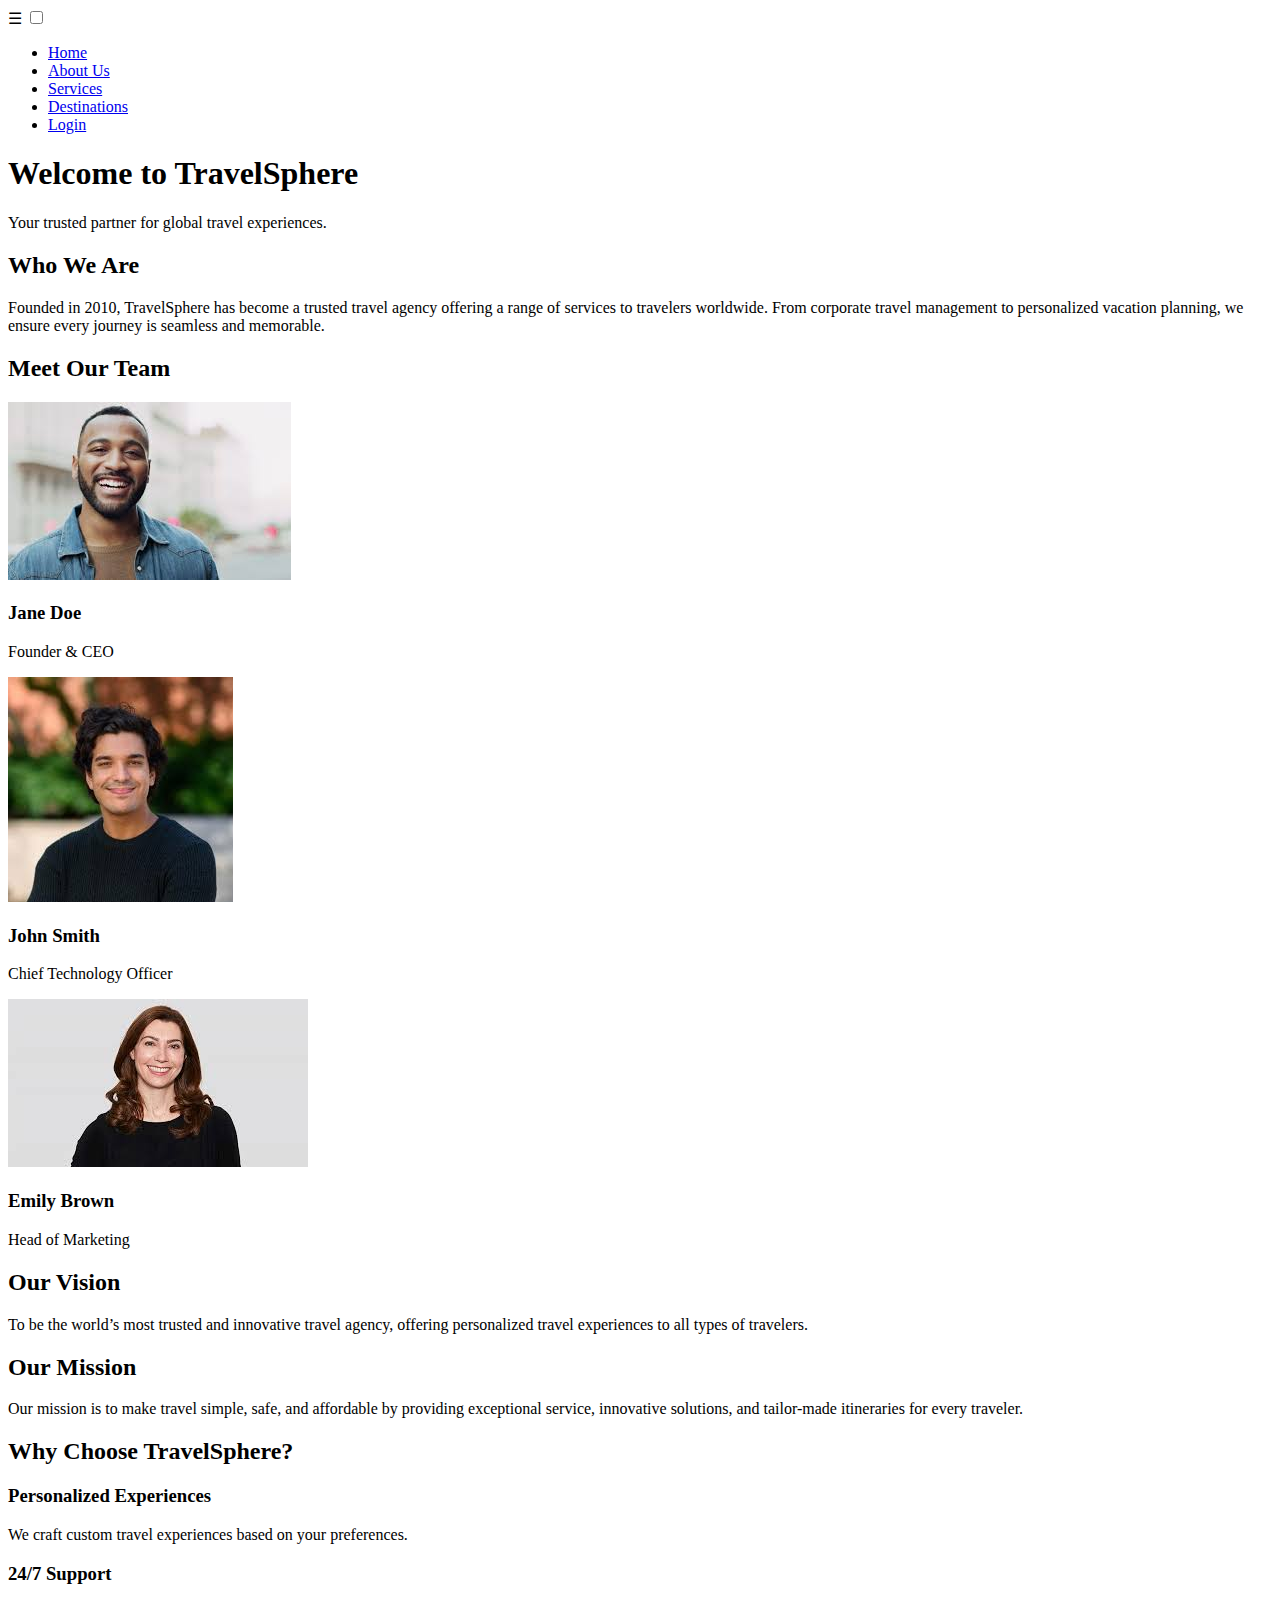
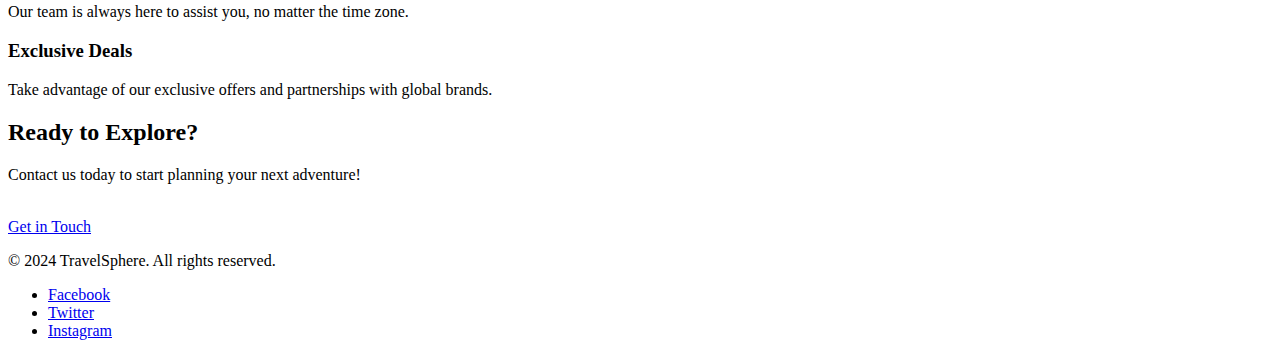
==== about.html @ 9f957f02 "All Files Added" ====
<!DOCTYPE html>
<html lang="en">
<head>
    <meta charset="UTF-8">
    <meta name="viewport" content="width=device-width, initial-scale=1.0">
    <title>About Us - TravelSphere</title>
    <link rel="stylesheet" href="css/styles.css">
</head>
<body>
    <header role="banner">
        <nav aria-label="Main Navigation">
            <label for="check" class="checkbtn" aria-label="Menu Button">
                &#9776; 
            </label>
            <input type="checkbox" id="check" class="hidden-checkbox">
            <ul role="navigation">
                <li><a href="index.html" aria-current="page">Home</a></li>
                <li><a href="about.html">About Us</a></li>
                <li><a href="services.html">Services</a></li>
                <li><a href="destinations.html">Destinations</a></li>
                <li><a href="login.html">Login</a></li>
            </ul>
        </nav>
    </header>

    <!-- Hero Section -->
    <section class="hero">
        <h1>Welcome to TravelSphere</h1>
        <p>Your trusted partner for global travel experiences.</p>
    </section>

    <!-- Who We Are Section -->
    <section class="who-we-are">
        <h2>Who We Are</h2>
        <p>Founded in 2010, TravelSphere has become a trusted travel agency offering a range of services to travelers worldwide. From corporate travel management to personalized vacation planning, we ensure every journey is seamless and memorable.</p>
    </section>

    <!-- Our Team Section -->
    <section class="our-team">
        <h2>Meet Our Team</h2>
        <div class="team-members">
            <div class="team-member">
                <img src="person1.jpeg" alt="CEO">
                <h3>Jane Doe</h3>
                <p>Founder & CEO</p>
            </div>
            <div class="team-member">
                <img src="person3.jpeg" alt="CTO">
                <h3>John Smith</h3>
                <p>Chief Technology Officer</p>
            </div>
            <div class="team-member">
                <img src="person2.jpeg" alt="Marketing Head">
                <h3>Emily Brown</h3>
                <p>Head of Marketing</p>
            </div>
        </div>
    </section>

    <!-- Vision & Mission Section -->
    <section class="vision-mission">
        <div class="vision">
            <h2>Our Vision</h2>
            <p>To be the world’s most trusted and innovative travel agency, offering personalized travel experiences to all types of travelers.</p>
        </div>
        <div class="mission">
            <h2>Our Mission</h2>
            <p>Our mission is to make travel simple, safe, and affordable by providing exceptional service, innovative solutions, and tailor-made itineraries for every traveler.</p>
        </div>
    </section>

    <!-- Why Choose Us Section -->
    <section class="why-choose-us">
        <h2>Why Choose TravelSphere?</h2>
        <div class="benefits">
            <div class="benefit">
                <h3>Personalized Experiences</h3>
                <p>We craft custom travel experiences based on your preferences.</p>
            </div>
            <div class="benefit">
                <h3>24/7 Support</h3>
                <p>Our team is always here to assist you, no matter the time zone.</p>
            </div>
            <div class="benefit">
                <h3>Exclusive Deals</h3>
                <p>Take advantage of our exclusive offers and partnerships with global brands.</p>
            </div>
        </div>
    </section>

    <!-- Call-to-Action Section -->
    <section class="cta">
        <h2>Ready to Explore?</h2>
        <p>Contact us today to start planning your next adventure!</p><br>
        <a href="contact.html" class="btn">Get in Touch</a>
    </section>

    <!-- Footer -->
    <footer>
        <p>&copy; 2024 TravelSphere. All rights reserved.</p>
        <ul>
            <li><a href="https://facebook.com">Facebook</a></li>
            <li><a href="https://twitter.com">Twitter</a></li>
            <li><a href="https://instagram.com">Instagram</a></li>
        </ul>
    </footer>
</body>
</html>
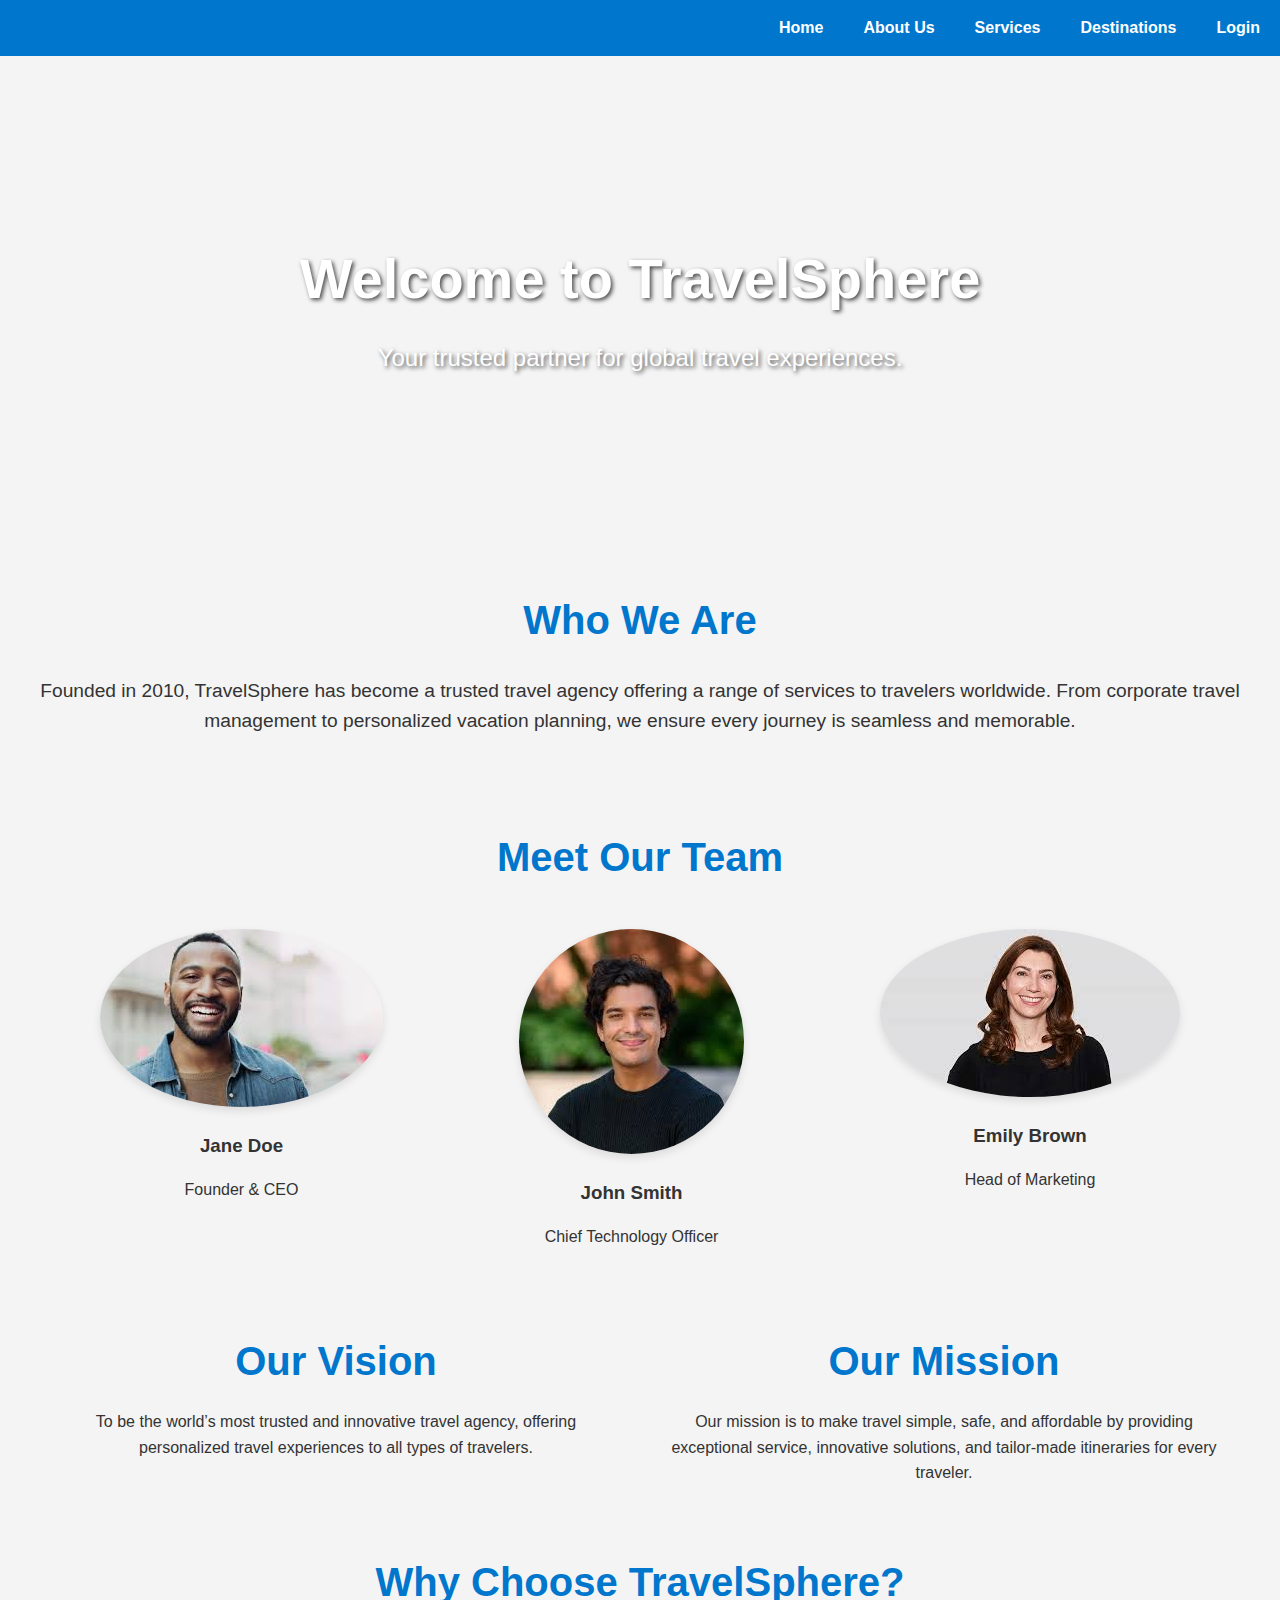
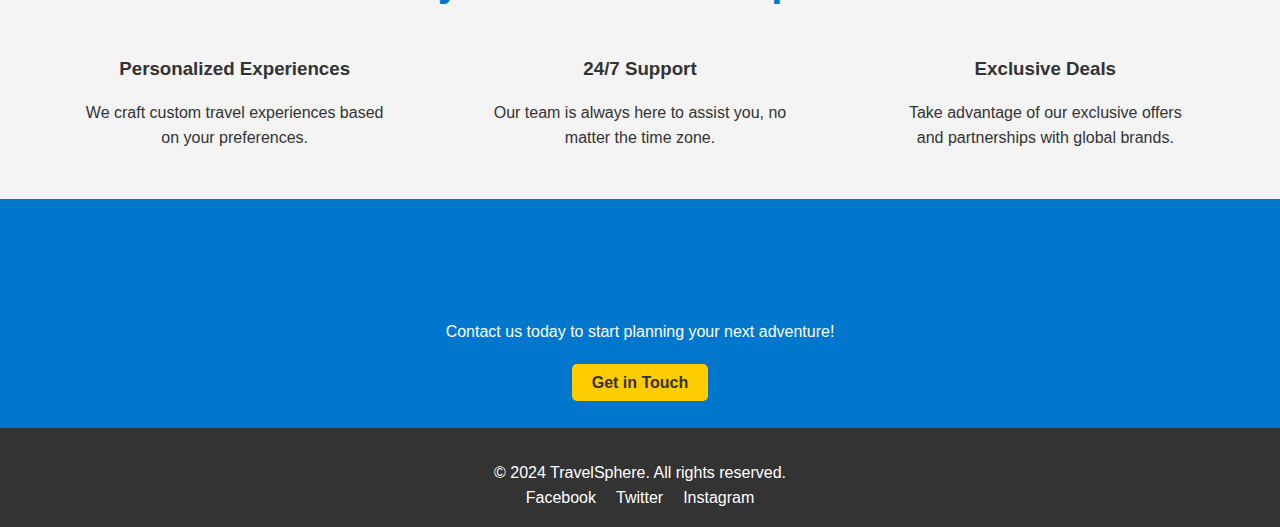
==== commit 954f7e90: "update2" ====
--- a/about.html
+++ b/about.html
@@ -4,7 +4,7 @@
     <meta charset="UTF-8">
     <meta name="viewport" content="width=device-width, initial-scale=1.0">
     <title>About Us - TravelSphere</title>
-    <link rel="stylesheet" href="css/styles.css">
+    <link rel="stylesheet" href="styles.css">
 </head>
 <body>
     <header role="banner">
--- a/styles.css
+++ b/styles.css
@@ -0,0 +1,863 @@
+* {
+    box-sizing: border-box;
+    padding: 0;
+    margin: 0;
+}
+
+body {
+    font-family: Arial, sans-serif;
+    line-height: 1.6;
+    
+}
+
+header {
+    background: #333;
+    color: #fff;
+    padding: 1rem;
+    text-align: center;
+}
+
+nav ul {
+    list-style: none;
+    display: flex;
+    justify-content: right;
+}
+
+nav ul li {
+    margin: 0 1rem;
+}
+
+nav ul li a {
+    color: #fff;
+    text-decoration: none;
+}
+.hidden-checkbox {
+    display: none;
+}
+
+.hero {
+    text-align: center;
+    padding: 2rem;
+    background: url('hero-image.jpg') no-repeat center center/cover;
+    color: white;
+}
+
+.hero .btn {
+    padding: 10px 20px;
+    background-color: #ff4d4d;
+    color: white;
+    text-decoration: none;
+    border-radius: 5px;
+}
+
+section {
+    padding: 2rem;
+}
+
+.cards, .service-cards, .destination-cards {
+    display: flex;
+    justify-content: space-around;
+    flex-wrap: wrap;
+}
+
+.card, .service-card, .destination-card {
+    flex: 1 1 30%;
+    margin: 1rem;
+    padding: 1rem;
+    background-color: #f4f4f4;
+    border-radius: 10px;
+    text-align: center;
+}
+/* General Styles */
+body {
+    font-family: 'Arial', sans-serif;
+    margin: 0;
+    padding: 0;
+    background-color: #f4f4f4;
+    color: #333;
+}
+
+header {
+    background-color: #0077cc;
+    padding: 15px 0;
+}
+
+nav ul {
+    list-style-type: none;
+    text-align:center;
+}
+
+nav ul li {
+    display: inline;
+    margin: 0 20px;
+}
+
+nav ul li a {
+    color: white;
+    text-decoration: none;
+    font-weight: bold;
+}
+
+.hero {
+    background-image: url(''); /* Replace with your hero image */
+    background-size: cover;
+    background-position: center;
+    height: 400px;
+    color: white;
+    text-align: center;
+    display: flex;
+    flex-direction: column;
+    justify-content: center;
+}
+
+.hero h1 {
+    font-size: 3em;
+    animation: fadeIn 2s ease-in-out;
+}
+
+.hero p {
+    font-size: 1.5em;
+}
+
+.btn {
+    background-color: #ffcc00; /* Button color */
+    color: #333; /* Button text color */
+    padding: 10px 20px;
+    border-radius: 5px;
+    text-decoration: none;
+    transition: background-color 0.3s ease;
+}
+
+.btn:hover {
+    background-color: #e6b800; /* Darker button color on hover */
+}
+
+.checkbtn {
+    display: none; /* Hidden by default */
+    font-size: 30px; 
+    cursor: pointer; 
+    color: white; 
+    padding: 10px; 
+}
+
+/* Featured Trips Styles */
+.featured {
+    padding: 40px 20px;
+}
+
+.cards {
+    display: flex;
+    justify-content: space-around; /* Space out cards */
+}
+
+.card {
+    background-color: white; 
+    border-radius: 10px; 
+    box-shadow: 0 4px 8px rgba(0,0,0,0.2);
+    overflow: hidden; 
+    width: 30%; /* Card width */
+}
+
+.card img {
+    width: 100%;
+}
+
+.card h3 {
+    text-align: center; 
+}
+
+/* Footer Styles */
+footer {
+    text-align: center; 
+    padding: 20px; 
+}
+
+.login {
+    max-width: 400px; 
+    padding: 20px;
+    border: 1px solid #ccc; 
+    border-radius: 8px; 
+    box-shadow: 0 2px 10px rgba(0, 0, 0, 0.1); 
+    background-color: #f9f9f9; 
+}
+
+h2 {
+    text-align: center; 
+}
+
+.form-group {
+    margin-bottom: 15px;
+}
+
+label {
+    display: block; 
+    margin-bottom: 5px; 
+}
+
+input[type="text"],
+input[type="email"],
+input[type="password"],
+textarea,
+input[type="date"],
+input[type="number"]{
+    width: 100%; 
+    padding: 10px; 
+    border: 1px solid #ccc; 
+    border-radius: 4px; 
+}
+
+button {
+    width: 100%; 
+    padding: 10px;
+    background-color: #007bff; 
+    color: white; 
+    border: none; 
+    border-radius: 4px; 
+    cursor: pointer; 
+}
+
+button:hover {
+    background-color: #0056b3; /* Darker shade on hover */
+}
+
+p {
+    text-align: center; /* Center the paragraph text */
+}
+
+.register {
+    max-width: 400px; /* Limit the width of the form */
+    margin: 50px auto; /* Center the form on the page */
+    padding: 20px;
+    border: 1px solid #ccc; /* Light border around the form */
+    border-radius: 8px; /* Rounded corners */
+    box-shadow: 0 2px 10px rgba(0, 0, 0, 0.1); /* Subtle shadow */
+    background-color: #f9f9f9; /* Light background color */
+}
+
+.contact {
+    max-width: 500px; /* Limit the width of the form */
+    margin: 50px auto; /* Center the form on the page */
+    padding: 20px;
+    border: 1px solid #ccc; /* Light border around the form */
+    border-radius: 8px; /* Rounded corners */
+    box-shadow: 0 2px 10px rgba(0, 0, 0, 0.1); /* Subtle shadow */
+    background-color: #f9f9f9; /* Light background color */
+}
+
+.booking {
+    max-width: 400px; /* Limit the width of the form */
+    margin: 50px auto; /* Center the form on the page */
+    padding: 20px;
+    border: 1px solid #ccc; /* Light border around the form */
+    border-radius: 8px; /* Rounded corners */
+    box-shadow: 0 2px 10px rgba(0, 0, 0, 0.1); /* Subtle shadow */
+    background-color: #f9f9f9; /* Light background color */
+}
+
+/* Animations */
+@keyframes fadeIn {
+   from { opacity: 0; }
+   to { opacity: 1; }
+}
+
+.fade-in {
+    animation: fadeIn 1s ease-in;
+}
+
+.slide-up {
+    opacity: 0;
+    transform: translateY(50px);
+    animation: slideUp 1s ease-out forwards;
+}
+
+.partner-logos {
+    display: flex;
+    justify-content: space-around;
+    align-items: center;
+    padding: 20px;
+}
+
+.partner-logos img {
+    max-width: 150px;
+    opacity: 0.8;
+    transition: opacity 0.3s ease;
+}
+
+.partner-logos img:hover {
+    opacity: 1;
+}
+
+/* Animations */
+@keyframes fadeIn {
+    from { opacity: 0; }
+    to { opacity: 1; }
+}
+
+@keyframes slideUp {
+    0% {
+        opacity: 0;
+        transform: translateY(50px);
+    }
+    100% {
+        opacity: 1;
+        transform: translateY(0);
+    }
+}
+
+@keyframes slideUp {
+    from {
+        opacity: 0;
+        transform: translateY(30px);
+    }
+    to {
+        opacity: 1;
+        transform: translateY(0);
+    }
+}
+
+.booking {
+    max-width: 600px;
+    margin: 2rem auto;
+    padding: 2rem;
+    background-color: white;
+    border-radius: 8px;
+    box-shadow: 0 4px 12px rgba(0, 0, 0, 0.1);
+}
+
+.form-group {
+    margin-bottom: 1.5rem;
+}
+
+label {
+    display: block;
+    margin-bottom: 0.5rem;
+    color: #333;
+}
+
+input[type="text"],
+input[type="email"],
+input[type="tel"],
+input[type="date"],
+input[type="number"] {
+    width: 100%;
+    padding: 0.8rem;
+    border: 1px solid #ccc;
+    border-radius: 5px;
+    box-sizing: border-box;
+    transition: border 0.3s ease;
+}
+
+input[type="text"]:focus,
+input[type="email"]:focus,
+input[type="tel"]:focus,
+input[type="date"]:focus,
+input[type="number"]:focus {
+    border-color: #0077cc;
+}
+
+button {
+    width: 100%;
+    padding: 0.8rem;
+    background-color: #007bff;
+    color: white;
+    border: none;
+    border-radius: 5px;
+    cursor: pointer;
+    font-size: 1rem;
+    transition: background-color 0.3s ease;
+}
+
+button:hover {
+    background-color: #0056b3;
+}
+
+/* Footer Styles */
+footer {
+    text-align: center;
+    padding: 1rem;
+    background-color: #333;
+    color: white;
+}
+
+/* Responsive Design */
+@media (max-width: 768px) {
+    .booking {
+        padding: 1rem;
+    }
+
+    h2 {
+        font-size: 1.8rem;
+    }
+}
+
+/* Hero Section */
+.hero {
+    background: url('hero-image.jpg') no-repeat center center/cover;
+    height: 400px;
+    display: flex;
+    justify-content: center;
+    align-items: center;
+    flex-direction: column;
+    color: white;
+    text-shadow: 2px 2px 4px rgba(0, 0, 0, 0.7);
+}
+
+.hero h1 {
+    font-size: 3rem;
+}
+
+.hero p {
+    font-size: 1.5rem;
+}
+
+/* Who We Are Section */
+.who-we-are p {
+    text-align: center;
+    font-size: 1.2rem;
+    margin-bottom: 1.5rem;
+}
+
+/* Our Team Section */
+.our-team {
+    text-align: center;
+}
+
+.team-members {
+    display: flex;
+    justify-content: space-around;
+    flex-wrap: wrap;
+}
+
+.team-member {
+    max-width: 300px;
+    text-align: center;
+    margin: 1rem;
+}
+
+.team-member img {
+    width: 100%;
+    border-radius: 50%;
+    box-shadow: 0 4px 8px rgba(0, 0, 0, 0.1);
+}
+
+.team-member h3 {
+    margin-top: 1rem;
+}
+
+/* Vision & Mission Section */
+.vision-mission {
+    display: flex;
+    justify-content: space-around;
+    flex-wrap: wrap;
+}
+
+.vision, .mission {
+    width: 45%;
+    text-align: center;
+}
+
+.vision h2, .mission h2 {
+    margin-bottom: 1rem;
+}
+
+/* Why Choose Us Section */
+.why-choose-us .benefits {
+    display: flex;
+    justify-content: space-around;
+    flex-wrap: wrap;
+}
+
+.benefit {
+    max-width: 300px;
+    text-align: center;
+    margin: 1rem;
+}
+
+/* Call-to-Action Section */
+.cta {
+    text-align: center;
+    background-color: #0077cc;
+    color: white;
+    padding: 2rem 1rem;
+}
+
+.cta .btn {
+    background-color: #ffcc00;
+    color: #333;
+    padding: 10px 20px;
+    border-radius: 5px;
+    text-decoration: none;
+    font-weight: bold;
+}
+
+.cta .btn:hover {
+    background-color: #e6b800;
+}
+
+/* Footer Styling */
+footer {
+    background-color: #333;
+    color: white;
+    text-align: center;
+    padding: 1rem;
+}
+
+footer ul {
+    list-style: none;
+    padding: 0;
+    display: flex;
+    justify-content: center;
+}
+
+footer ul li {
+    margin: 0 10px;
+}
+
+footer ul li a {
+    color: white;
+    text-decoration: none;
+}
+
+footer ul li a:hover {
+    text-decoration: underline;
+}
+
+.login {
+    display: flex;
+    flex-direction: column;
+    justify-content: center;
+    align-items: center;
+    padding: 2rem;
+}
+
+
+h2 {
+    color: #0077cc;
+    font-size: 2rem;
+    margin-bottom: 1.5rem;
+    text-align: center;
+}
+
+form {
+    background-color: #f9f9f9;
+    border-radius: 10px;
+    box-shadow: 0 4px 8px rgba(0, 0, 0, 0.1);
+    padding: 2rem;
+    width: 100%;
+    max-width: 400px;
+}
+
+.form-group {
+    margin-bottom: 1.5rem;
+}
+
+label {
+    display: block;
+    margin-bottom: 0.5rem;
+    font-size: 1rem;
+}
+
+input {
+    width: 100%;
+    padding: 10px;
+    border-radius: 5px;
+    border: 1px solid #ccc;
+    font-size: 1rem;
+}
+
+input:focus {
+    border-color: #0077cc;
+    outline: none;
+}
+
+button.btn-login {
+    background-color: #0077cc;
+    color: white;
+    padding: 10px;
+    border-radius: 5px;
+    border: none;
+    cursor: pointer;
+    width: 100%;
+    font-size: 1.2rem;
+    margin-top: 1rem;
+}
+
+button.btn-login:hover {
+    background-color: #005fa3;
+}
+
+/* Responsive Text */
+p {
+    text-align: center;
+    margin-top: 1rem;
+}
+
+p a {
+    color: #0077cc;
+    text-decoration: none;
+}
+
+p a:hover {
+    text-decoration: underline;
+}
+
+/* Footer */
+footer {
+    background-color: #333;
+    color: white;
+    text-align: center;
+    padding: 1rem;
+    margin-top: auto;
+}
+
+@media (max-width: 768px) {
+
+    /* Reduce hero section size */
+    .hero {
+        height: 300px;
+    }
+    .hero h1 {
+        font-size: 2rem;
+    }
+    .hero p {
+        font-size: 1rem;
+    }
+
+    /* Stack vision and mission sections vertically */
+    .vision, .mission {
+        width: 100%;
+    }
+
+    /* Stack team members vertically */
+    .team-members {
+        flex-direction: column;
+        align-items: center;
+    }
+
+    .team-member {
+        max-width: 80%;
+    }
+
+    /* Adjust benefits section */
+    .benefits {
+        flex-direction: column;
+        align-items: center;
+    }
+
+    .benefit {
+        max-width: 80%;
+        margin: 1rem 0;
+    }
+}
+
+/* For medium devices like tablets (width < 992px) */
+@media (max-width: 992px) {
+
+    /* Adjust hero text */
+    .hero h1 {
+        font-size: 2.2rem;
+    }
+
+    .hero p {
+        font-size: 1.1rem;
+    }
+
+    /* Stack vision and mission vertically */
+    .vision, .mission {
+        width: 100%;
+    }
+
+    /* Stack team members vertically on smaller tablets */
+    .team-members {
+        flex-direction: column;
+        align-items: center;
+    }
+
+    .team-member {
+        max-width: 60%;
+    }
+
+    /* Adjust benefits layout */
+    .benefits {
+        flex-direction: column;
+        align-items: center;
+    }
+
+    .benefit {
+        max-width: 80%;
+        margin: 1rem 0;
+    }
+}
+
+/* Responsive Design */
+@media (max-width: 768px) {
+    form {
+        padding: 1.5rem;
+    }
+
+    h2 {
+        font-size: 1.5rem;
+    }
+
+    input, button.btn-login {
+        font-size: 1rem;
+    }
+
+    p {
+        font-size: 0.9rem;
+    }
+}
+
+@media (min-width: 768px) and (max-width: 1200px) {
+    form {
+        max-width: 450px;
+    }
+
+    h2 {
+        font-size: 1.8rem;
+    }
+}
+
+@media (min-width: 1200px) {
+    h2 {
+        font-size: 2.5rem;
+    }
+
+    form {
+        max-width: 500px;
+    }
+}
+
+/* For larger devices (desktops) */
+@media (min-width: 1200px) {
+    .hero {
+        height: 500px;
+    }
+
+    .hero h1 {
+        font-size: 3.5rem;
+    }
+
+    .hero p {
+        font-size: 1.5rem;
+    }
+}
+
+
+/* Responsive Design */
+@media (max-width: 768px) {
+    .destination-cards {
+        flex-direction: column;
+        align-items: center;
+    }
+
+    .destination-card {
+        width: 90%;
+        margin-bottom: 2rem;
+    }
+}
+
+@media (max-width: 480px) {
+    h2 {
+        font-size: 1.8rem;
+    }
+
+    .destination-card h3 {
+        font-size: 1.4rem;
+    }
+
+    .destination-card p {
+        font-size: 0.9rem;
+    }
+}
+
+/* Media Queries for Responsiveness */
+@media (max-width: 768px) {
+    nav ul {
+        flex-direction: column;
+    }
+
+    .hero h1 {
+        font-size: 2.5em;
+    }
+
+    .cards {
+        flex-direction: column;
+        align-items: center;
+    }
+
+    .card {
+        width: 90%;
+    }
+}
+
+@media (max-width: 480px) {
+    .hero h1 {
+        font-size: 2em;
+    }
+
+    .hero p {
+        font-size: 1em;
+    }
+}
+
+@media (max-width: 768px) {
+    .checkbtn {
+        display:flex; 
+    }
+    
+    
+    nav ul {
+        position: fixed; 
+        top: 60px; 
+        right: -100%; 
+        width: 100%; 
+        height: calc(100vh - 60px); 
+        background-color: #0077cc; 
+        flex-direction: column; 
+        justify-content: center; 
+        align-items: center; 
+        transition: right 0.3s ease; 
+    }
+ 
+    nav ul li {
+        display: block;
+        margin-bottom: 20px; 
+    }
+ 
+    nav ul li a {
+        font-size: 20px; 
+    }
+ 
+    #check:checked ~ ul {
+        right: 0; 
+    }
+
+    .hero h1 {
+        font-size: 2.5em; 
+    }
+
+    .hero p {
+        font-size: 1.2em; 
+    }
+
+    .cards {
+        flex-direction: column; 
+        align-items: center; 
+    }
+
+    .card {
+        width: 90%; 
+        margin-bottom: 20px; 
+    }
+}
+
+@media (max-width: 480px) {
+    .hero h1 {
+        font-size: 2em;
+    }
+
+    .hero p {
+        font-size: 1em;
+    }
+}
